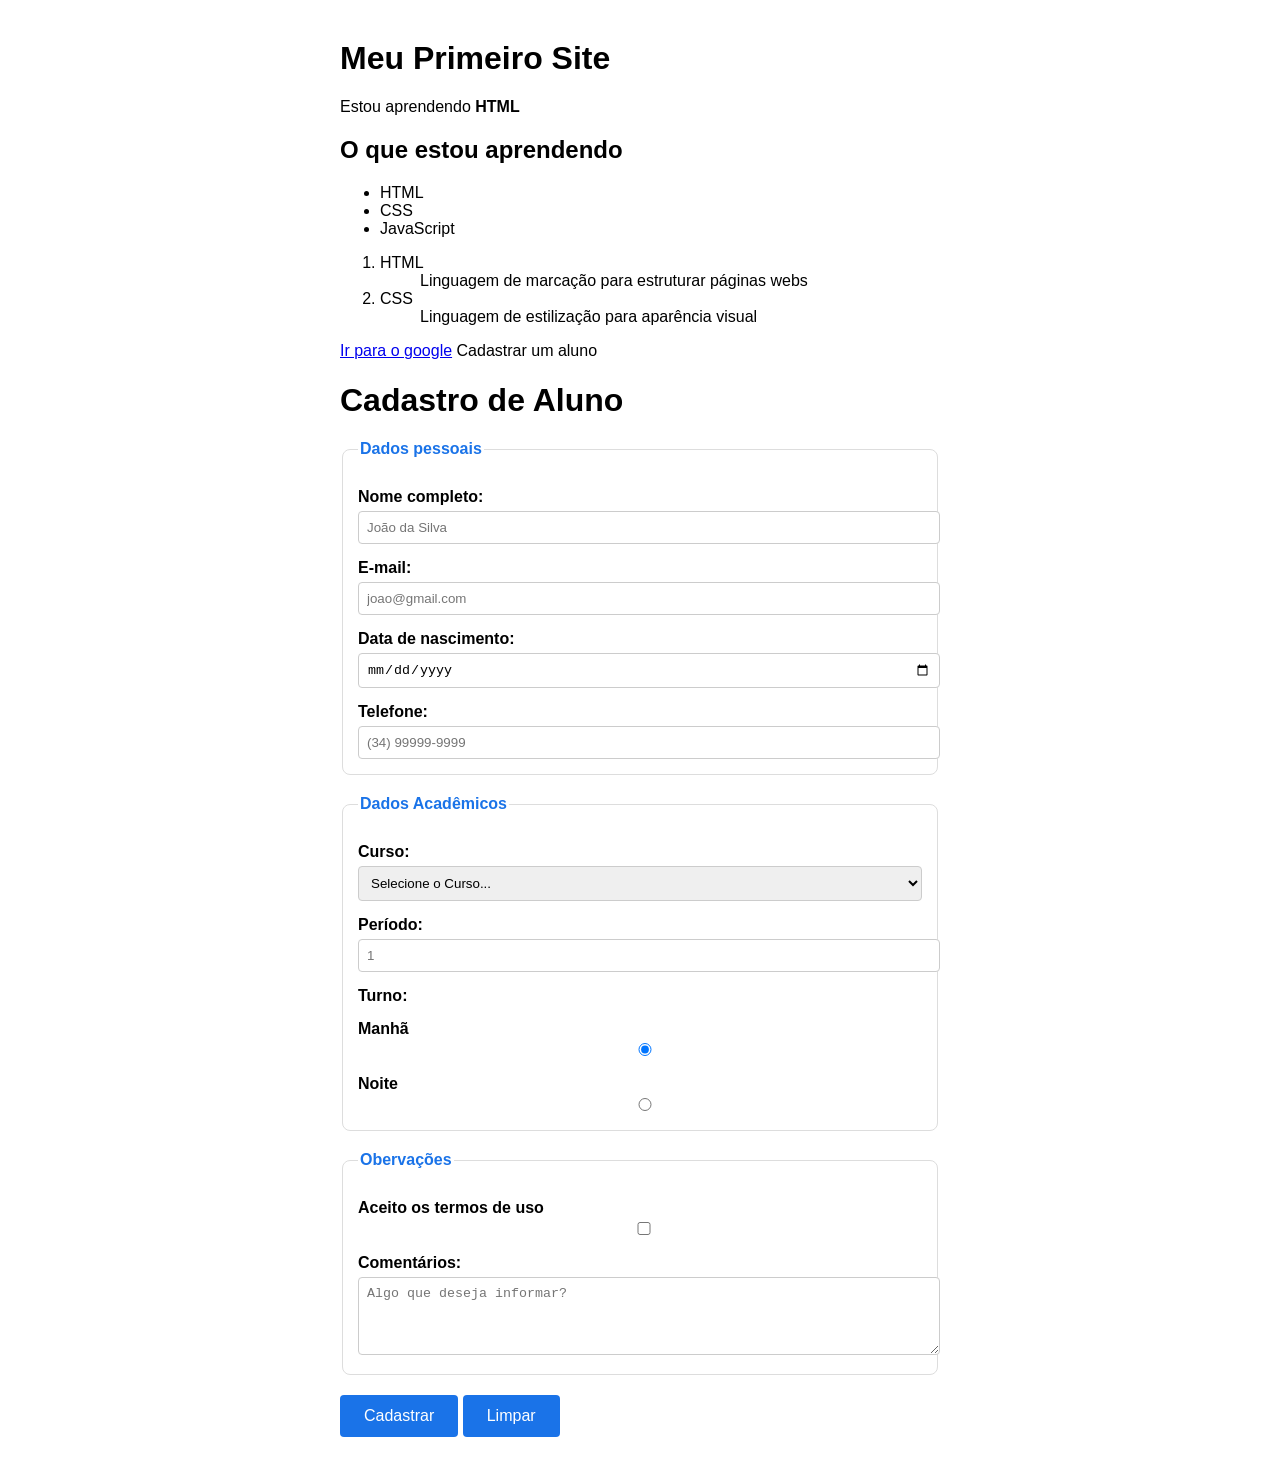
==== index.html @ a54469c2 "pagina-principal-do-modulo-3" ====
<!DOCTYPE html>
<html lang="pt-BR">
<head>
    <meta charset="UTF-8">
    <meta http-equiv="X-UA-Compatible" content="IE=edge">
    <meta name="viewport" content="width=device-width, initial-scale=1.0">
    <link rel="stylesheet" href="style.css">
    <script src="script.js"></script>
    <title>Document</title>
</head>
<body>

    <h1>Meu Primeiro Site</h1>
    <p>Estou aprendendo <strong>HTML</strong></p>

    <h2>O que estou aprendendo</h2>
    <ul>
        <li>HTML</li>
        <li>CSS</li>
        <li>JavaScript</li>
    </ul>
    <ol>
        <dl>
            <li>
                <dt>HTML</dt>
                <dd>Linguagem de marcação para estruturar páginas webs</dd>
            </li>
            <li>
                <dt>CSS</dt>
                <dd>Linguagem de estilização para aparência visual</dd>
            </li>
        </dl>
    </ol>

    <a href="https://www.google.com">Ir para o google</a>

    <a >Cadastrar um aluno</a>

    <h1>Cadastro de Aluno</h1>
    <form action="#" method="POST">
        <fieldset>
            <legend>Dados pessoais</legend>

            <label for="nome">Nome completo:</label>
            <input type="text" name="nome" id="nome" placeholder="João da Silva" required>

            <label for="email">E-mail:</label>
            <input type="email" name="email" id="email" placeholder="joao@gmail.com" required>

            <label for="nascimento">Data de nascimento:</label>
            <input type="date" name="nascimento" id="nascimento" required>

            <label>Telefone:</label>
            <input type="tel" name="telefone" id="telefone" placeholder="(34) 99999-9999" required>
        </fieldset>
        <fieldset>
            <legend>Dados Acadêmicos</legend>

            <label>Curso:</label>
            <select name="curso" id="curso" required>
                <option value="">Selecione o Curso...</option>
                <option value="ec">Eng. de Computação</option>
                <option value="si">Sistemas de Informação</option>
                <option value="cc">Ciência da Computação</option>
            </select>

            <label>Período:</label>
            <input type="number" name="periodo" id="periodo" placeholder="1" required>

            <label>Turno:</label>
            <label>Manhã
                <input type="radio" name="turno" id="turno" value="manha" checked>
            </label>
            <label>Noite
                <input type="radio" name="turno" id="turno" value="noite">
            </label>
        </fieldset>
        <fieldset>
            <legend>Obervações</legend>
            <label>Aceito os termos de uso</label>
            <input type="checkbox" name="termos" id="termos" required>

            <label>Comentários:</label>
            <textarea   rows="4" name="obs" id="obs" placeholder="Algo que deseja informar?"></textarea>
        </fieldset>
        <button type="submit">Cadastrar</button>
        <button type="reset">Limpar</button>
    </form>
</body>
</html>
---- style.css ----
body { font-family: Arial; max-width: 600px; margin: 40px auto; }
label { display: block; margin-top: 15px; font-weight: bold; }
input, select, textarea { width: 100%; padding: 8px;
    margin-top: 5px; border: 1px solid #ccc; border-radius: 4px; }
button { margin-top: 20px; padding: 12px 24px;
    background: #1A73E8; color: white; border: none;
    border-radius: 4px; cursor: pointer; font-size: 16px; }
button:hover { background: #1557b0; }
fieldset { border: 1px solid #ddd; padding: 15px;
    border-radius: 8px; margin-top: 20px; }
legend { font-weight: bold; color: #1A73E8; }
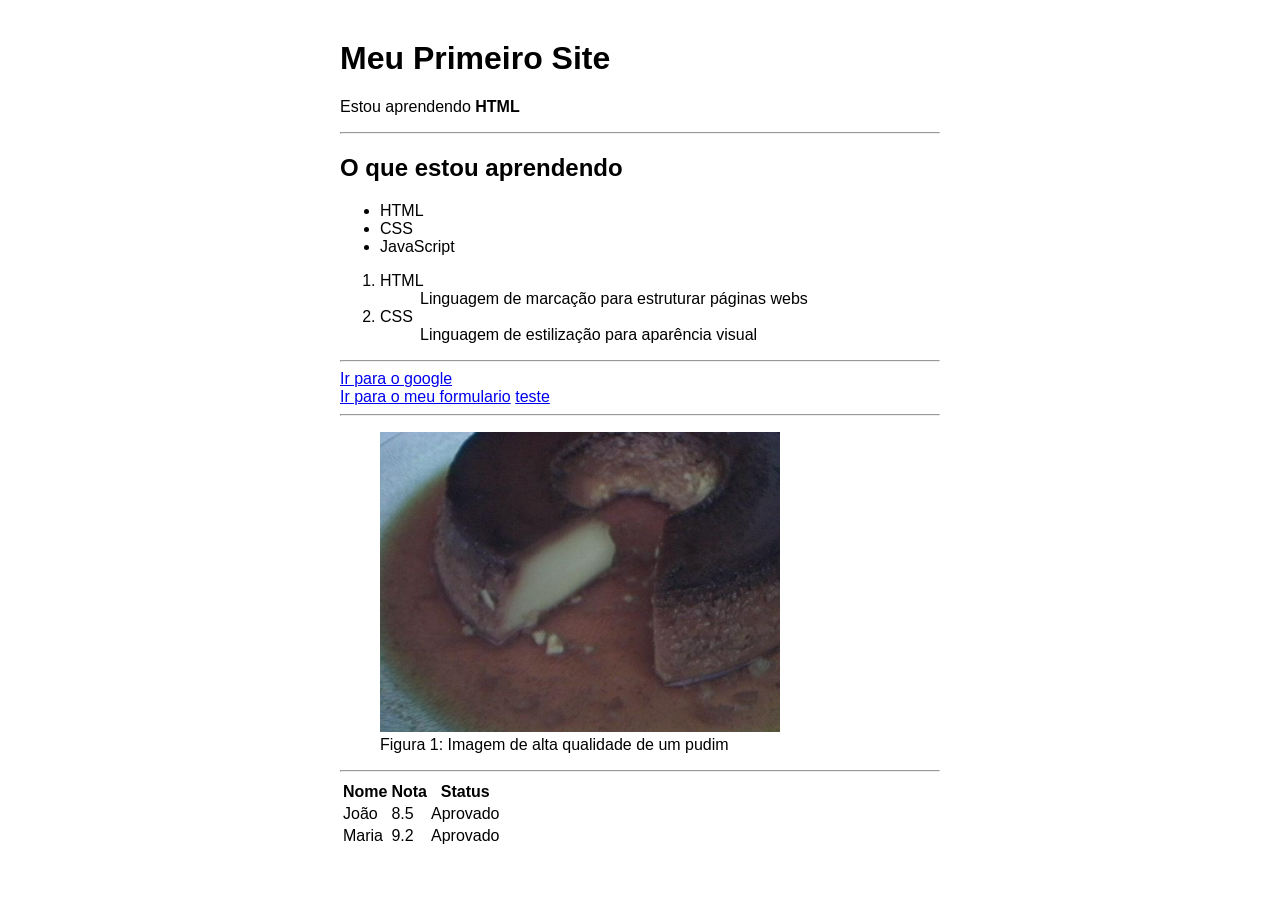
==== commit 1cc24a54: "test:" ====
--- a/index.html
+++ b/index.html
@@ -1,24 +1,32 @@
 <!DOCTYPE html>
 <html lang="pt-BR">
+
 <head>
+
     <meta charset="UTF-8">
     <meta http-equiv="X-UA-Compatible" content="IE=edge">
     <meta name="viewport" content="width=device-width, initial-scale=1.0">
     <link rel="stylesheet" href="style.css">
     <script src="script.js"></script>
     <title>Document</title>
+
 </head>
+
 <body>
 
     <h1>Meu Primeiro Site</h1>
     <p>Estou aprendendo <strong>HTML</strong></p>
 
+    <hr>
+
     <h2>O que estou aprendendo</h2>
+    
     <ul>
         <li>HTML</li>
         <li>CSS</li>
         <li>JavaScript</li>
     </ul>
+    
     <ol>
         <dl>
             <li>
@@ -32,59 +40,49 @@
         </dl>
     </ol>
 
+    <hr>
+
     <a href="https://www.google.com">Ir para o google</a>
+    <br>
+    <a href="formulario.html">Ir para o meu formulario</a>
+    <a href="teste.html">teste</a>
 
-    <a >Cadastrar um aluno</a>
+    <hr>
 
-    <h1>Cadastro de Aluno</h1>
-    <form action="#" method="POST">
-        <fieldset>
-            <legend>Dados pessoais</legend>
+    <figure>
+        <a href="https://pudim.com.br/">
+            <img src="pudim.jpg"
+                alt="Imagem de um pudim"
+                width="400"
+                height="300">
+        </a>
+        <figcaption>Figura 1: Imagem de alta qualidade de um pudim</figcaption>
+    </figure>
 
-            <label for="nome">Nome completo:</label>
-            <input type="text" name="nome" id="nome" placeholder="João da Silva" required>
+    <hr>
 
-            <label for="email">E-mail:</label>
-            <input type="email" name="email" id="email" placeholder="joao@gmail.com" required>
+    <table>
+        <thead>                   
+            <tr>                    
+                <th>Nome</th>         
+                <th>Nota</th>
+                <th>Status</th>
+            </tr>
+        </thead>
+        <tbody>                  
+            <tr>
+                <td>João</td>        
+                <td>8.5</td>
+                <td>Aprovado</td>
+            </tr>
+            <tr>
+                <td>Maria</td>
+                <td>9.2</td>
+                <td>Aprovado</td>
+            </tr>
+        </tbody>
+    </table>
 
-            <label for="nascimento">Data de nascimento:</label>
-            <input type="date" name="nascimento" id="nascimento" required>
+</body>
 
-            <label>Telefone:</label>
-            <input type="tel" name="telefone" id="telefone" placeholder="(34) 99999-9999" required>
-        </fieldset>
-        <fieldset>
-            <legend>Dados Acadêmicos</legend>
-
-            <label>Curso:</label>
-            <select name="curso" id="curso" required>
-                <option value="">Selecione o Curso...</option>
-                <option value="ec">Eng. de Computação</option>
-                <option value="si">Sistemas de Informação</option>
-                <option value="cc">Ciência da Computação</option>
-            </select>
-
-            <label>Período:</label>
-            <input type="number" name="periodo" id="periodo" placeholder="1" required>
-
-            <label>Turno:</label>
-            <label>Manhã
-                <input type="radio" name="turno" id="turno" value="manha" checked>
-            </label>
-            <label>Noite
-                <input type="radio" name="turno" id="turno" value="noite">
-            </label>
-        </fieldset>
-        <fieldset>
-            <legend>Obervações</legend>
-            <label>Aceito os termos de uso</label>
-            <input type="checkbox" name="termos" id="termos" required>
-
-            <label>Comentários:</label>
-            <textarea   rows="4" name="obs" id="obs" placeholder="Algo que deseja informar?"></textarea>
-        </fieldset>
-        <button type="submit">Cadastrar</button>
-        <button type="reset">Limpar</button>
-    </form>
-</body>
 </html> 
--- a/style.css
+++ b/style.css
@@ -8,4 +8,5 @@
 button:hover { background: #1557b0; }
 fieldset { border: 1px solid #ddd; padding: 15px;
     border-radius: 8px; margin-top: 20px; }
-legend { font-weight: bold; color: #1A73E8; }+legend { font-weight: bold; color: #1A73E8; }
+
